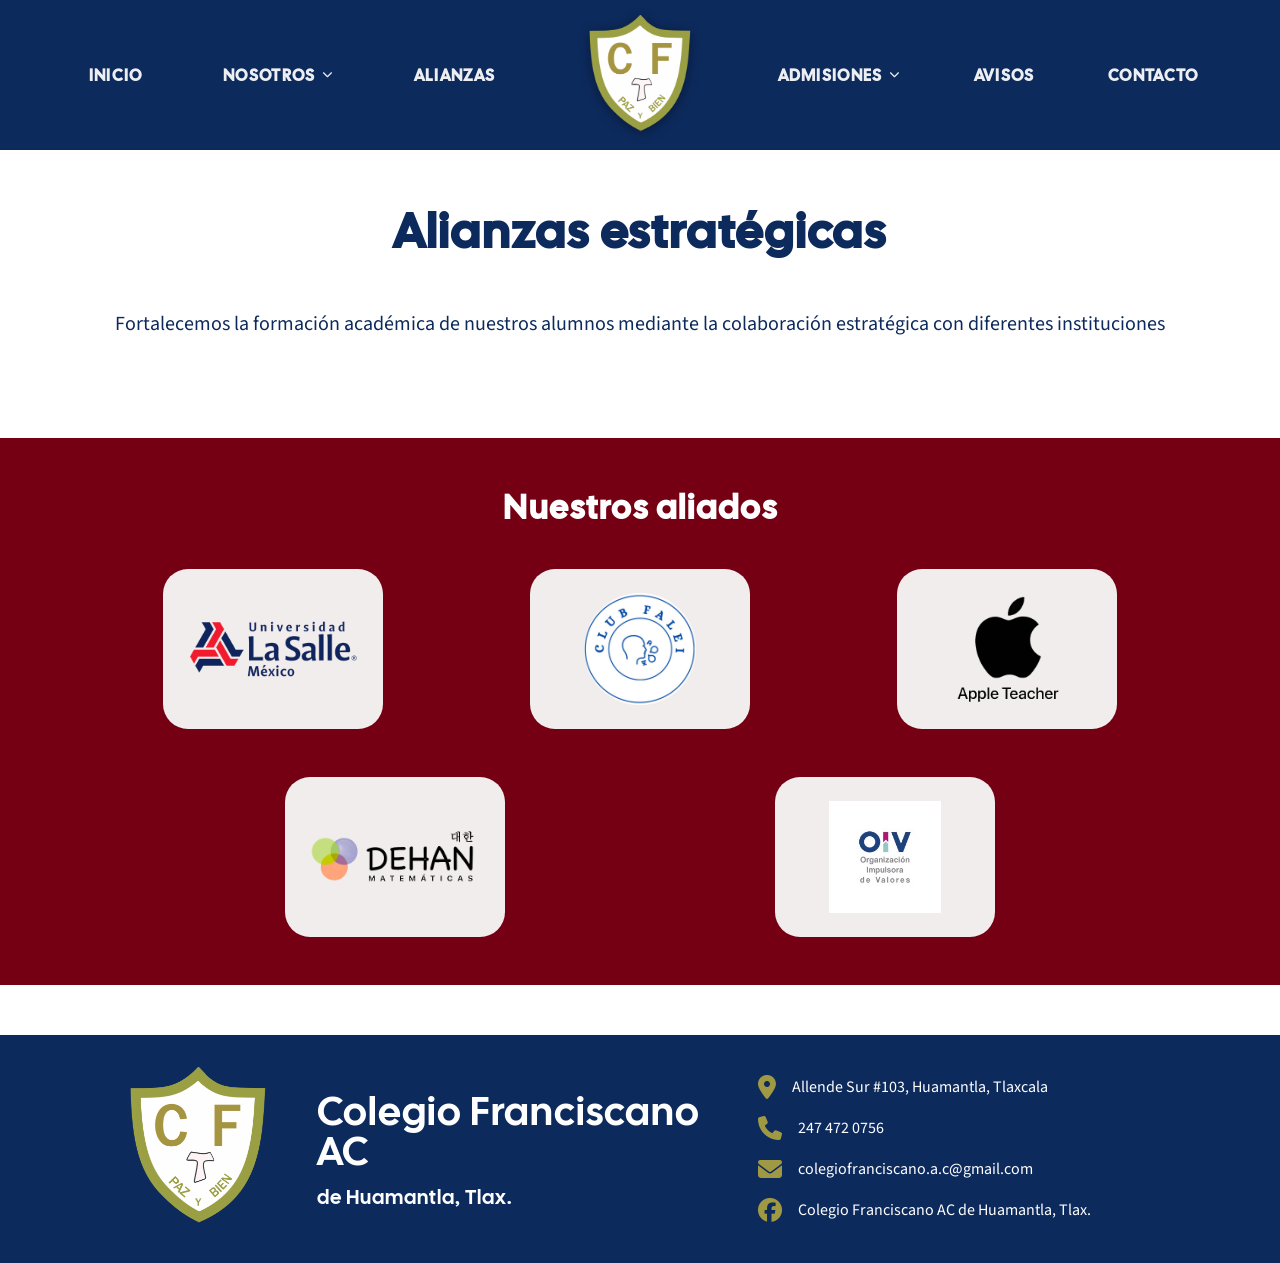
==== alianzas.html @ 278c8654 "FEAT: Add "Alianzas" page with content and styling; update navigation links" ====
<!DOCTYPE html>
<html lang="es">
<head>
  <meta charset="UTF-8">
  <meta name="viewport" content="width=device-width, initial-scale=1.0">
  <title>Colegio Franciscano</title>
  <link rel="icon" type="image/x-icon" href="assets/images/favicon.ico">
  <link rel="stylesheet" href="assets/css/alliances.css">
  <link rel="stylesheet" href="assets/css/general.css">
  <link rel="stylesheet" href="https://cdnjs.cloudflare.com/ajax/libs/font-awesome/6.5.0/css/all.min.css">
</head>
<body>

  <div id="nav-placeholder"></div>

  <div id="header">
    <div class="title">
        <h1>Alianzas estratégicas</h1>
    </div>
    <div class="content">
        <span>
            Fortalecemos la formación académica de nuestros alumnos mediante la colaboración estratégica con diferentes instituciones 
        </span>
    </div>
  </div>

  <div id="alliances-list">
    <div class="title">
        <h3>Nuestros aliados</h3>
    </div>
    <div class="content">
        <div class="allies-row">
            <img src="assets/images/allies1.png" alt="">
            <img src="assets/images/allies2.png" alt="">
            <img src="assets/images/allies3-1.png" alt="">
        </div>
        <div class="allies-row">
            <img src="assets/images/allies4-1.png" alt="">
            <img src="assets/images/allies5.jpg" alt="">
        </div>
    </div>
  </div>

  
  
  <div id="footer-placeholder"></div>

</body>

<script src="assets/js/main.js"></script>

</html>
---- assets/css/alliances.css ----
@import url('https://fonts.googleapis.com/css2?family=Cal+Sans&family=Source+Sans+3:ital,wght@0,200..900;1,200..900&family=Source+Serif+4:ital,opsz,wght@0,8..60,200..900;1,8..60,200..900&display=swap');/* ─── Reset & Base ─────────────────────────────────── */

*, *::before, *::after {
  box-sizing: border-box;
  margin: 0;
  padding: 0;
}

html, body {
  height: 100%;
  font-family: "Source Sans 3", sans-serif;
  scroll-behavior: smooth;
}

#header {
    position: relative;
    overflow: hidden;
    margin-top: 200px;
    padding-bottom: 50px;
    margin-bottom: 50px;
}

#header .title{
    display: flex;
    justify-content: center;
    color: #0D2A5D;
    font-family: "Cal Sans", sans-serif;
    font-size: 1.5rem;
    letter-spacing: 2px;
    margin-bottom: 3rem;
}

#header .content {
    display: flex;
    justify-content: center;
    color: #0D2A5D;
    font-size: 1.25rem;
}

#alliances-list {
    background-color: #750014;
    color: #fefefe;
    position: relative;
    overflow: hidden;
    padding: 3rem 4rem;
    margin-bottom: 50px;
    display: flex;
    flex-direction: column;
    justify-content: center;
}

#alliances-list .title {
    display: flex;
    justify-content: center;
    font-family: "Cal Sans", sans-serif;
    font-size: 1.75rem;
    letter-spacing: 2px;
    margin-bottom: 2.5rem;
}

#alliances-list .content {
  display: flex;
  flex-direction: column;
  align-items: center;
  gap: 3rem;
}

.allies-row {
  width: 100%;
  display: flex;
  justify-content: space-evenly;
  gap: 3rem;
}

#alliances-list .content img {
  width: 220px;
  height: 160px;
  object-fit: contain;
  background-color: #F1EDEC;
  border-radius: 25px;
  padding: 1.5rem;
}
---- assets/css/general.css ----
@import url('https://fonts.googleapis.com/css2?family=Cal+Sans&family=Source+Sans+3:ital,wght@0,200..900;1,200..900&family=Source+Serif+4:ital,opsz,wght@0,8..60,200..900;1,8..60,200..900&display=swap');

*, *::before, *::after {
  box-sizing: border-box;
  margin: 0;
  padding: 0;
}

html, body {
  height: 100%;
  font-family: "Source Sans 3", sans-serif;
  scroll-behavior: smooth;
}


/* ─── NAV ───────────────────────────────────────────── */
nav {
  position: fixed;
  top: 0;
  left: 0;
  right: 0;
  z-index: 100;
  align-items: center;
  justify-content: space-between;
  padding: 0 3rem;
  height: 150px;
  background: #0D2A5D;
  transition: 0.4s ease-in-out;
  display: grid;
  grid-template-columns: 1fr auto 1fr;  /* izquierda | logo | derecha */
  align-items: center;
  padding: 0 3rem;
}

.nav-left {
  display: flex;
  align-items: center;
  gap: 2.5rem;
  justify-content: space-evenly;   /* ← se pegan al logo por la derecha */
}

.nav-right {
  display: flex;
  align-items: center;
  gap: 2.5rem;
  justify-content: space-evenly; /* ← se pegan al logo por la izquierda */
}

nav::before {
  content: '';
  position: absolute;
  top: 0;
  left: 0;
  right: 0;
  height: 250px;
  z-index: -1;
  pointer-events: none;
  transition: opacity 0.4s ease;
}

nav.scrolled::before {
  opacity: 0;
}

nav.scrolled {
  background: #0D2A5D;
  box-shadow: 0 2px 12px rgba(0, 0, 0, 0.35);
  height: 85px;
  transition: 0.2s ease;
}

nav.scrolled #cf-logo {
  height: 60px;
  transition: 0.2s ease-in-out;
}


nav a, nav span {
  color: #ffffff;
  text-decoration: none;
  font-size: 1rem;
  letter-spacing: 0.08em;
  text-transform: uppercase;
  font-family: "Cal Sans", sans-serif;
  font-weight: 800;
  opacity: 0.92;
  position: relative;
  transition: opacity 0.2s ease;
}

nav a::after{
  content: '';
  position: absolute;
  bottom: -4px;
  left: 50%;
  width: 0%;
  height: 2px;
  background: #ffffff;
  transform: translateX(-50%);
  transition: width 0.3s ease;
}

nav a:hover, nav span:hover { opacity: 1; }
nav a:hover::after { width: 100%; }


/* ─── NAV DROPDOWN ───────────────────────────────────── */
.nav-dropdown {
  position: relative;
  display: flex;
  align-items: center;
}

.nav-dropdown-toggle {
  display: flex;
  align-items: center;
  gap: 0.4rem;
  cursor: pointer;
}

.nav-dropdown-icon {
  font-size: 0.65rem;
  transition: transform 0.3s ease;
}

.nav-dropdown:hover .nav-dropdown-icon {
  transform: rotate(180deg);
}

.nav-dropdown-menu {
  position: absolute;
  top: calc(100% + 15px);    /* ← espacio visual de vuelta */
  left: 50%;
  background: #0D2A5D;
  border-radius: 0 0 10px 10px;
  padding: 0.5rem 0;
  min-width: 190px;
  display: flex;
  flex-direction: column;
  align-items: center;
  opacity: 0;
  pointer-events: none;
  transform: translateX(-50%) translateY(-6px);
  transition: opacity 0.25s ease, transform 0.25s ease;
  box-shadow: 0 8px 20px rgba(0, 0, 0, 0.35);
  z-index: 200;
}

/* Puente invisible que cubre el hueco */
.nav-dropdown-menu::before {
  content: '';
  position: absolute;
  top: -18px;        /* cubre el gap de 15px + margen de seguridad */
  left: 0;
  right: 0;
  height: 18px;
}

.nav-dropdown:hover .nav-dropdown-menu {
  opacity: 1;
  pointer-events: auto;
  transform: translateX(-50%) translateY(0);
}

.nav-dropdown-menu a {
  padding: 0.65rem 1.4rem;
  font-size: 0.9rem;
  letter-spacing: 0.06em;
  white-space: nowrap;
  opacity: 0.85;
}

.nav-dropdown-menu a::after {
  bottom: 2px;
}

.nav-dropdown-menu a:hover {
  opacity: 1;
  background: rgba(255, 255, 255, 0.07);
}

/* Ajuste cuando el nav está scrolled (más compacto) */
nav.scrolled .nav-dropdown-menu {
  padding-top: 20px;                /* ← mismo ajuste para scrolled */
}

#cf-logo {
  height: 120px;
  width: auto;
  object-fit: contain;
  filter: drop-shadow(0 2px 6px rgba(0,0,0,0.4));
  transition: transform 0.2s ease-in-out;
  margin: 0 3rem;
}

/* ─── FOOTER ───────────────────────────────────────────── */
footer {
  width: 100%;
  background-color: #0D2A5D;
  padding: 2rem 1rem;
  color: #fefefe;
}

.footer-container {
  display: flex;
  flex-direction: row;
  justify-content: center;
  gap: 3rem;
}


.footer-panel#school-name{
  display: flex;
  flex-direction: row;
  gap: 1.5rem;
  font-family: "Source Sans 3", sans-serif;
  letter-spacing: 1px;
  width: 55%;
  padding-left: 5rem;
  line-height: 1;
}

#logo-container img{
  width: 150px;
  margin: 0 20px;
}

#name-container {
  display: flex;
  flex-direction: column;
  align-items: start;
  justify-content: center;
  gap: 1rem;
}

#name-container h1 {
  font-size: 2.5rem;
  font-family: "Cal Sans", sans-serif;
  font-weight: 100;
}

#name-container h4 {
  font-size: 1.25rem;
  font-family: "Cal Sans", sans-serif;
  font-weight: 100;
}


.footer-panel#school-info{
  display: flex;
  flex-direction: column;
  justify-content: space-around;
  width: 40%;
}

.data-label {
  display: flex;
  gap: 1rem;
  align-items: center;
  height: 1rem;
}

.data-label i {
  color: #A09943;
  font-size: 1.5rem;
}


.data-label#facebook-link a{
  text-decoration: none;
  transition: 0.3s ease-in-out;
  color: #fefefe;
}

.data-label#facebook-link a:hover{
  text-decoration: underline;
  cursor: pointer;
  transform: translateY(-2px);
  transition: 0.3s ease-in-out;
}

.data-label#facebook-link a:visited{
  color: #fefefe;
}
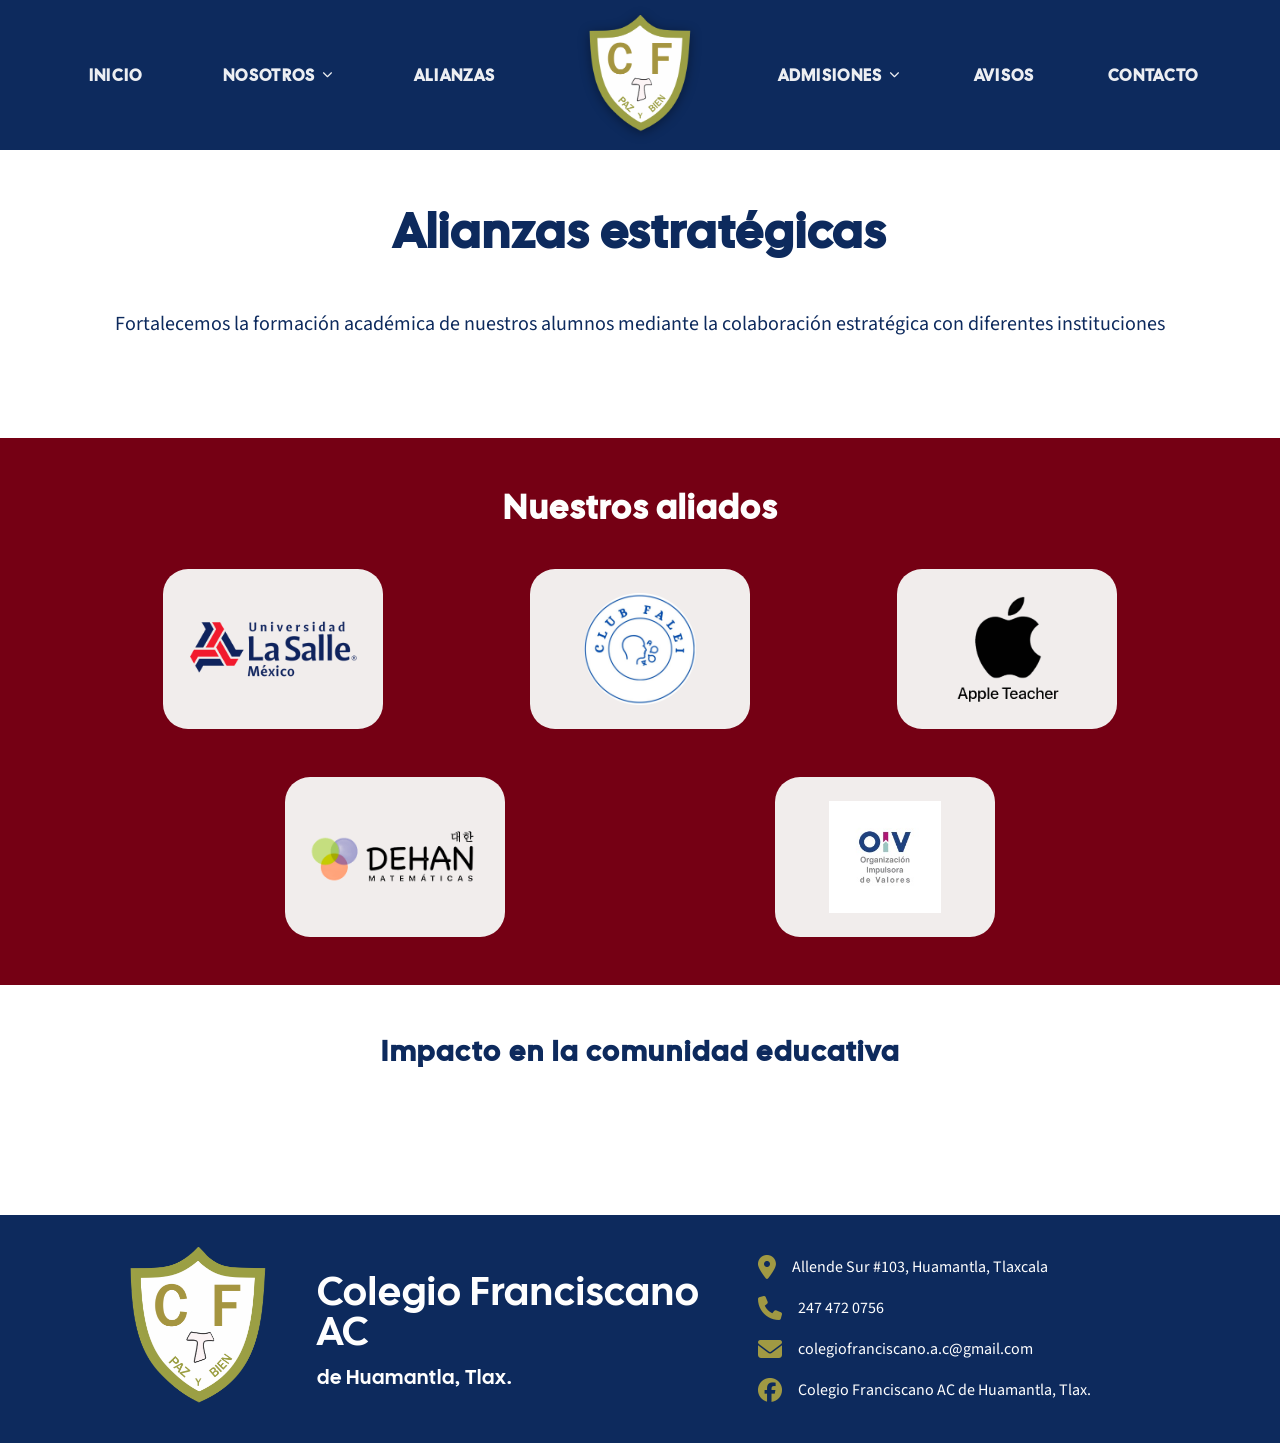
==== commit 56f11327: "FEAT: Enhance "Alianzas" page with interactive ally panel and community impact section; update style" ====
--- a/alianzas.html
+++ b/alianzas.html
@@ -10,43 +10,51 @@
   <link rel="stylesheet" href="https://cdnjs.cloudflare.com/ajax/libs/font-awesome/6.5.0/css/all.min.css">
 </head>
 <body>
-
   <div id="nav-placeholder"></div>
 
   <div id="header">
     <div class="title">
-        <h1>Alianzas estratégicas</h1>
+      <h1>Alianzas estratégicas</h1>
     </div>
     <div class="content">
-        <span>
-            Fortalecemos la formación académica de nuestros alumnos mediante la colaboración estratégica con diferentes instituciones 
-        </span>
+      <span>
+        Fortalecemos la formación académica de nuestros alumnos mediante la colaboración estratégica con diferentes instituciones
+      </span>
     </div>
   </div>
 
   <div id="alliances-list">
     <div class="title">
-        <h3>Nuestros aliados</h3>
+      <h3>Nuestros aliados</h3>
     </div>
     <div class="content">
-        <div class="allies-row">
-            <img src="assets/images/allies1.png" alt="">
-            <img src="assets/images/allies2.png" alt="">
-            <img src="assets/images/allies3-1.png" alt="">
-        </div>
-        <div class="allies-row">
-            <img src="assets/images/allies4-1.png" alt="">
-            <img src="assets/images/allies5.jpg" alt="">
-        </div>
+      <div class="allies-row">
+        <img src="assets/images/allies1.png" alt="" data-ally="0">
+        <img src="assets/images/allies2.png" alt="" data-ally="1">
+        <img src="assets/images/allies3-1.png" alt="" data-ally="2">
+      </div>
+      <div class="allies-row">
+        <img src="assets/images/allies4-1.png" alt="" data-ally="3">
+        <img src="assets/images/allies5.jpg" alt="" data-ally="4">
+      </div>
+    </div>
+
+    <div id="ally-panel">
+      <button id="ally-panel-close"><i class="fa-solid fa-xmark"></i></button>
+      <img id="ally-panel-logo" src="" alt="">
+      <h2 id="ally-panel-name"></h2>
+      <p id="ally-panel-desc"></p>
     </div>
   </div>
 
-  
-  
+  <div id="community-impact">
+    <div class="title">
+      <h3>Impacto en la comunidad educativa</h3>
+    </div>
+  </div>
+
   <div id="footer-placeholder"></div>
-
 </body>
-
 <script src="assets/js/main.js"></script>
-
-</html>
+<script src="assets/js/alliances.js"></script>
+</html>
--- a/assets/css/alliances.css
+++ b/assets/css/alliances.css
@@ -1,4 +1,4 @@
-@import url('https://fonts.googleapis.com/css2?family=Cal+Sans&family=Source+Sans+3:ital,wght@0,200..900;1,200..900&family=Source+Serif+4:ital,opsz,wght@0,8..60,200..900;1,8..60,200..900&display=swap');/* ─── Reset & Base ─────────────────────────────────── */
+@import url('https://fonts.googleapis.com/css2?family=Cal+Sans&family=Source+Sans+3:ital,wght@0,200..900;1,200..900&family=Source+Serif+4:ital,opsz,wght@0,8..60,200..900;1,8..60,200..900&display=swap');
 
 *, *::before, *::after {
   box-sizing: border-box;
@@ -13,49 +13,53 @@
 }
 
 #header {
-    position: relative;
-    overflow: hidden;
-    margin-top: 200px;
-    padding-bottom: 50px;
-    margin-bottom: 50px;
+  position: relative;
+  overflow: hidden;
+  margin-top: 200px;
+  padding-bottom: 50px;
+  margin-bottom: 50px;
 }
 
-#header .title{
-    display: flex;
-    justify-content: center;
-    color: #0D2A5D;
-    font-family: "Cal Sans", sans-serif;
-    font-size: 1.5rem;
-    letter-spacing: 2px;
-    margin-bottom: 3rem;
+#header .title {
+  display: flex;
+  justify-content: center;
+  color: #0D2A5D;
+  font-family: "Cal Sans", sans-serif;
+  font-size: 1.5rem;
+  letter-spacing: 2px;
+  margin-bottom: 3rem;
 }
 
 #header .content {
-    display: flex;
-    justify-content: center;
-    color: #0D2A5D;
-    font-size: 1.25rem;
+  display: flex;
+  justify-content: center;
+  color: #0D2A5D;
+  font-size: 1.25rem;
 }
 
 #alliances-list {
-    background-color: #750014;
-    color: #fefefe;
-    position: relative;
-    overflow: hidden;
-    padding: 3rem 4rem;
-    margin-bottom: 50px;
-    display: flex;
-    flex-direction: column;
-    justify-content: center;
+  background-color: #750014;
+  color: #fefefe;
+  position: relative;
+  overflow: hidden;
+  padding: 3rem 4rem;
+  display: flex;
+  flex-direction: column;
+  justify-content: center;
 }
 
 #alliances-list .title {
-    display: flex;
-    justify-content: center;
-    font-family: "Cal Sans", sans-serif;
-    font-size: 1.75rem;
-    letter-spacing: 2px;
-    margin-bottom: 2.5rem;
+  display: flex;
+  justify-content: center;
+  font-family: "Cal Sans", sans-serif;
+  font-size: 1.75rem;
+  letter-spacing: 2px;
+  margin-bottom: 2.5rem;
+  transition: padding-right 0.4s cubic-bezier(0.4, 0, 0.2, 1);
+}
+
+#alliances-list.panel-open .title {
+  padding-right: 380px;
 }
 
 #alliances-list .content {
@@ -63,6 +67,11 @@
   flex-direction: column;
   align-items: center;
   gap: 3rem;
+  transition: padding-right 0.4s cubic-bezier(0.4, 0, 0.2, 1);
+}
+
+#alliances-list.panel-open .content {
+  padding-right: 380px;
 }
 
 .allies-row {
@@ -79,5 +88,98 @@
   background-color: #F1EDEC;
   border-radius: 25px;
   padding: 1.5rem;
+  cursor: pointer;
+  transition: transform 0.2s ease, box-shadow 0.2s ease;
 }
 
+#alliances-list .content img:hover {
+  transform: translateY(-4px);
+  box-shadow: 0 8px 20px rgba(0, 0, 0, 0.3);
+}
+
+/* ─── PANEL LATERAL ─────────────────────────────────── */
+#ally-panel {
+  position: absolute;
+  top: 0;
+  right: 0;
+  width: 400px;
+  height: 100%;
+  background-color: #0D2A5D;
+  padding: 2.5rem 2rem;
+  display: flex;
+  flex-direction: column;
+  align-items: center;
+  gap: 1.5rem;
+  transform: translateX(100%);
+  transition: transform 0.4s cubic-bezier(0.4, 0, 0.2, 1);
+  z-index: 10;
+  border-left: 4px solid rgba(241, 237, 236, 0.15);
+}
+
+#ally-panel.open {
+  transform: translateX(0);
+}
+
+#ally-panel-close {
+  align-self: flex-end;
+  background: none;
+  border: none;
+  color: #fefefe;
+  font-size: 1.5rem;
+  cursor: pointer;
+  opacity: 0.7;
+  transition: opacity 0.2s;
+}
+
+#ally-panel-close:hover {
+  opacity: 1;
+}
+
+#ally-panel-logo {
+  width: 160px;
+  height: 100px;
+  object-fit: contain;
+  background-color: #F1EDEC;
+  border-radius: 15px;
+  padding: 1rem;
+  cursor: default;
+  transform: none !important;
+  box-shadow: none !important;
+}
+
+#ally-panel-name {
+  font-family: "Cal Sans", sans-serif;
+  font-size: 1.6rem;
+  letter-spacing: 1px;
+  text-align: center;
+  border-bottom: 2px solid #A09943;
+  padding-bottom: 0.75rem;
+  width: 100%;
+}
+
+#ally-panel-desc {
+  font-size: 1rem;
+  line-height: 1.8;
+  text-align: center;
+  opacity: 0.85;
+}
+
+#community-impact {
+  position: relative;
+  overflow: hidden;
+  padding: 3rem 4rem;
+  margin-bottom: 50px;
+  display: flex;
+  flex-direction: column;
+  justify-content: center;
+}
+
+#community-impact .title {
+  display: flex;
+  justify-content: center;
+  color: #0D2A5D;
+  font-family: "Cal Sans", sans-serif;
+  font-size: 1.5rem;
+  letter-spacing: 2px;
+  margin-bottom: 3rem;
+}
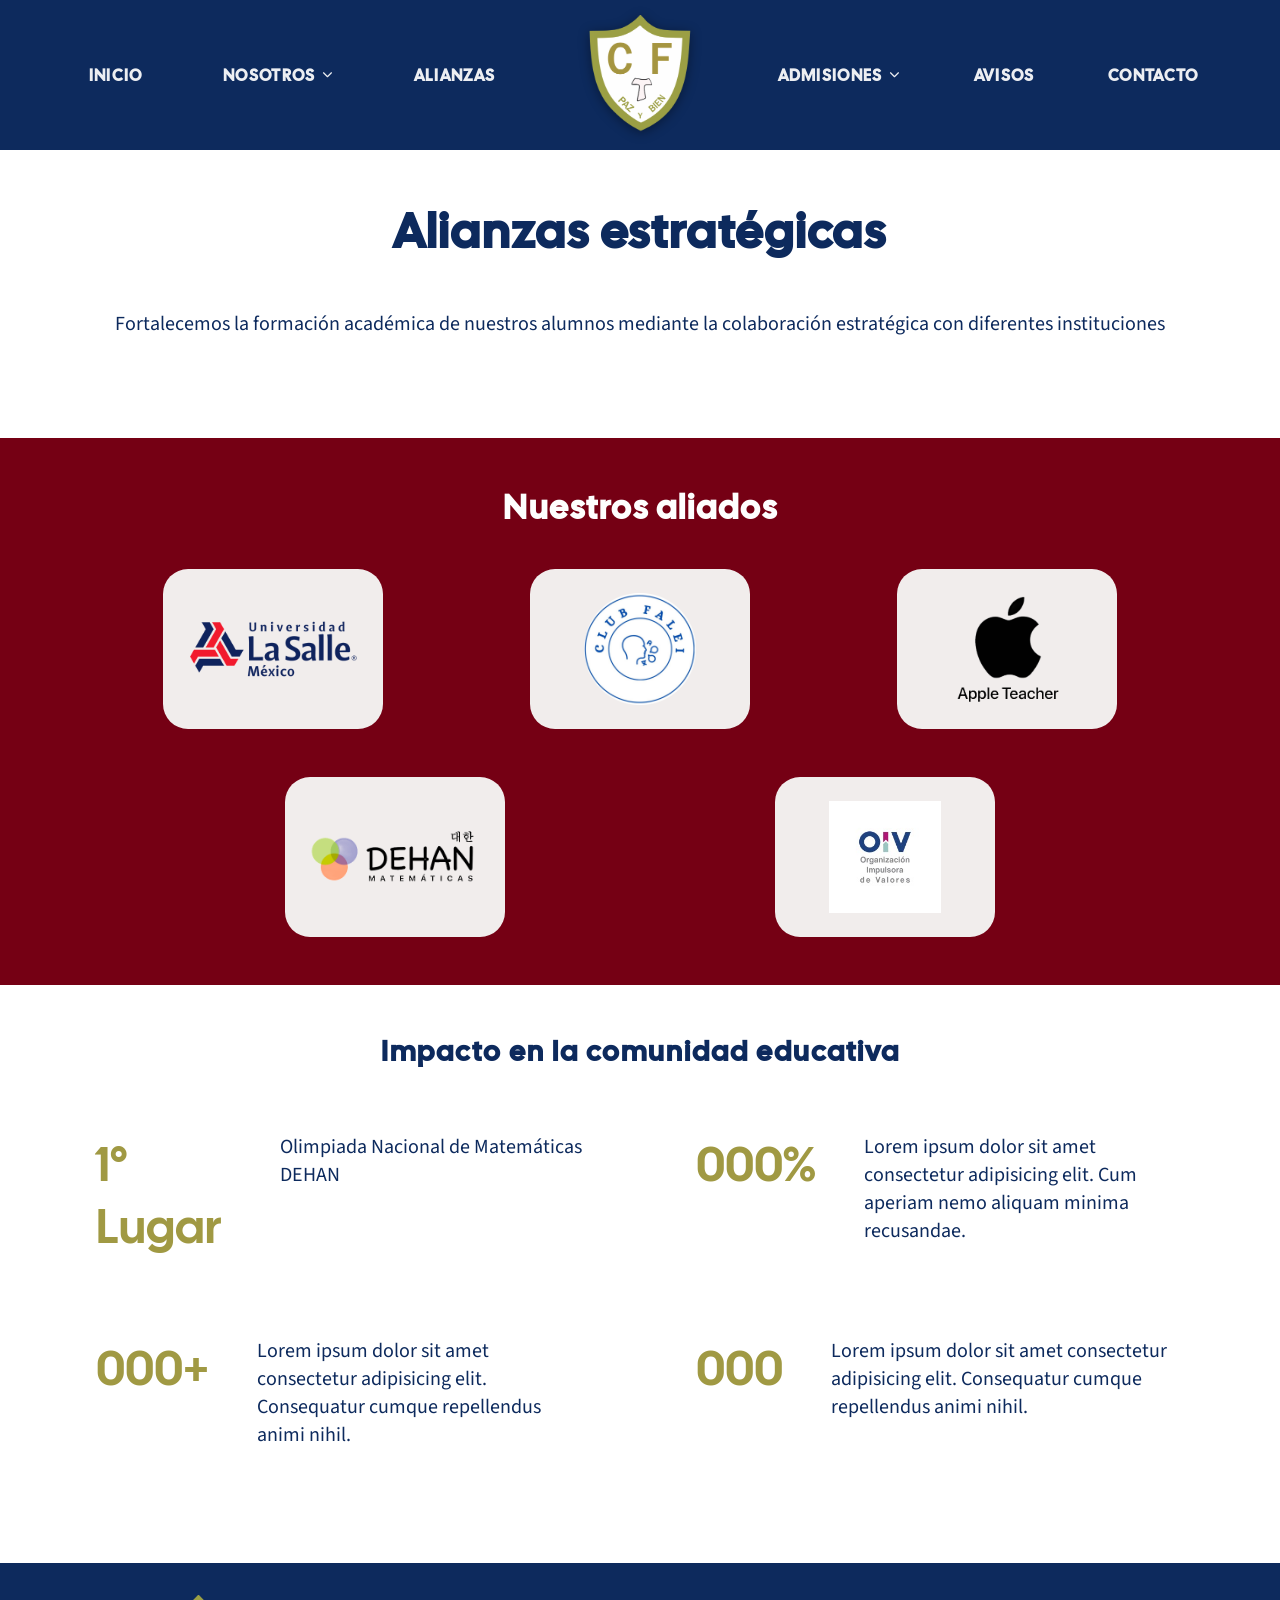
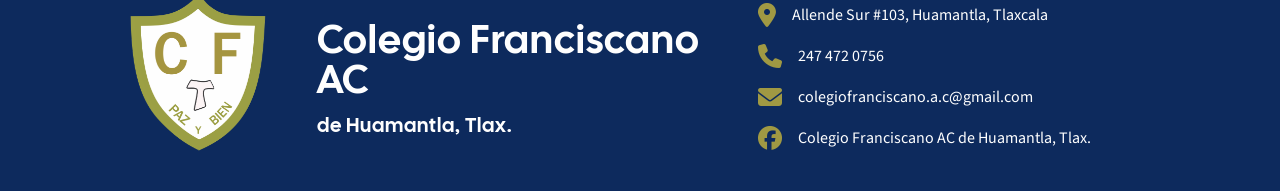
==== commit ab4181fd: "FEAT: Add achievements section to "Alianzas" page and style updates; implement notices JavaScript fu" ====
--- a/alianzas.html
+++ b/alianzas.html
@@ -51,6 +51,31 @@
     <div class="title">
       <h3>Impacto en la comunidad educativa</h3>
     </div>
+    <div class="content">
+      <div class="achievement">
+        <div class="main-data">1° Lugar</div>
+        <div class="achievement-info">Olimpiada Nacional de Matemáticas DEHAN</div>
+      </div>
+      <div class="achievement">
+        <div class="main-data">000%</div>
+        <div class="achievement-info">
+          Lorem ipsum dolor sit amet consectetur adipisicing elit. Cum aperiam nemo aliquam minima recusandae.
+        </div>
+      </div>  <!-- ← este cierre faltaba -->
+      <div class="achievement">
+        <div class="main-data">000+</div>
+        <div class="achievement-info">
+          Lorem ipsum dolor sit amet consectetur adipisicing elit. Consequatur cumque repellendus animi nihil.
+        </div>
+      </div>
+
+      <div class="achievement">
+        <div class="main-data">000</div>
+        <div class="achievement-info">
+          Lorem ipsum dolor sit amet consectetur adipisicing elit. Consequatur cumque repellendus animi nihil.
+        </div>
+      </div>
+    </div>
   </div>
 
   <div id="footer-placeholder"></div>
--- a/assets/css/alliances.css
+++ b/assets/css/alliances.css
@@ -166,7 +166,6 @@
 
 #community-impact {
   position: relative;
-  overflow: hidden;
   padding: 3rem 4rem;
   margin-bottom: 50px;
   display: flex;
@@ -182,4 +181,29 @@
   font-size: 1.5rem;
   letter-spacing: 2px;
   margin-bottom: 3rem;
+}
+
+#community-impact .content {
+  width: 100%;
+  display: grid;
+  grid-template-columns: 1fr 1fr;
+  gap: 3rem;
+}
+
+.achievement {
+  display: flex;
+  flex-direction: row;
+  gap: 3rem;
+  padding: 1rem 2rem;
+}
+
+.achievement .main-data {
+  font-family: "Cal Sans", sans-serif;
+  color: #A09943;
+  font-size: 48px;
+}
+
+.achievement .achievement-info{
+  color: #0D2A5D;
+  font-size: 20px;
 }
--- a/assets/css/general.css
+++ b/assets/css/general.css
@@ -281,4 +281,40 @@
 
 .data-label#facebook-link a:visited{
   color: #fefefe;
+}
+
+
+#nav-buttons {
+    padding: 3rem 4rem;
+    display: flex;
+    flex-direction: row;
+    justify-content: space-between;
+}
+
+#nav-buttons a {
+  width: 300px;
+  display: inline-flex;
+  align-items: center;
+  justify-content: center;
+  gap: 0.7rem;
+  padding: 0.8rem 2.2rem;
+  border: 3px solid transparent;
+  border-radius: 50px;
+  background: #0D2A5D;
+  color: #ffffff;
+  font-family: "Source Sans 3", sans-serif;
+  font-size: 1.2rem;
+  font-weight: 700;
+  text-decoration: none;
+  cursor: pointer;
+  transition: 0.25s, color 0.25s;
+}
+#nav-buttons a:hover {
+    background: transparent;
+    color: #0D2A5D;
+    border: 3px solid #0D2A5D;
+}
+
+#nav-buttons a i{
+    font-size: 1.5rem;
 }
